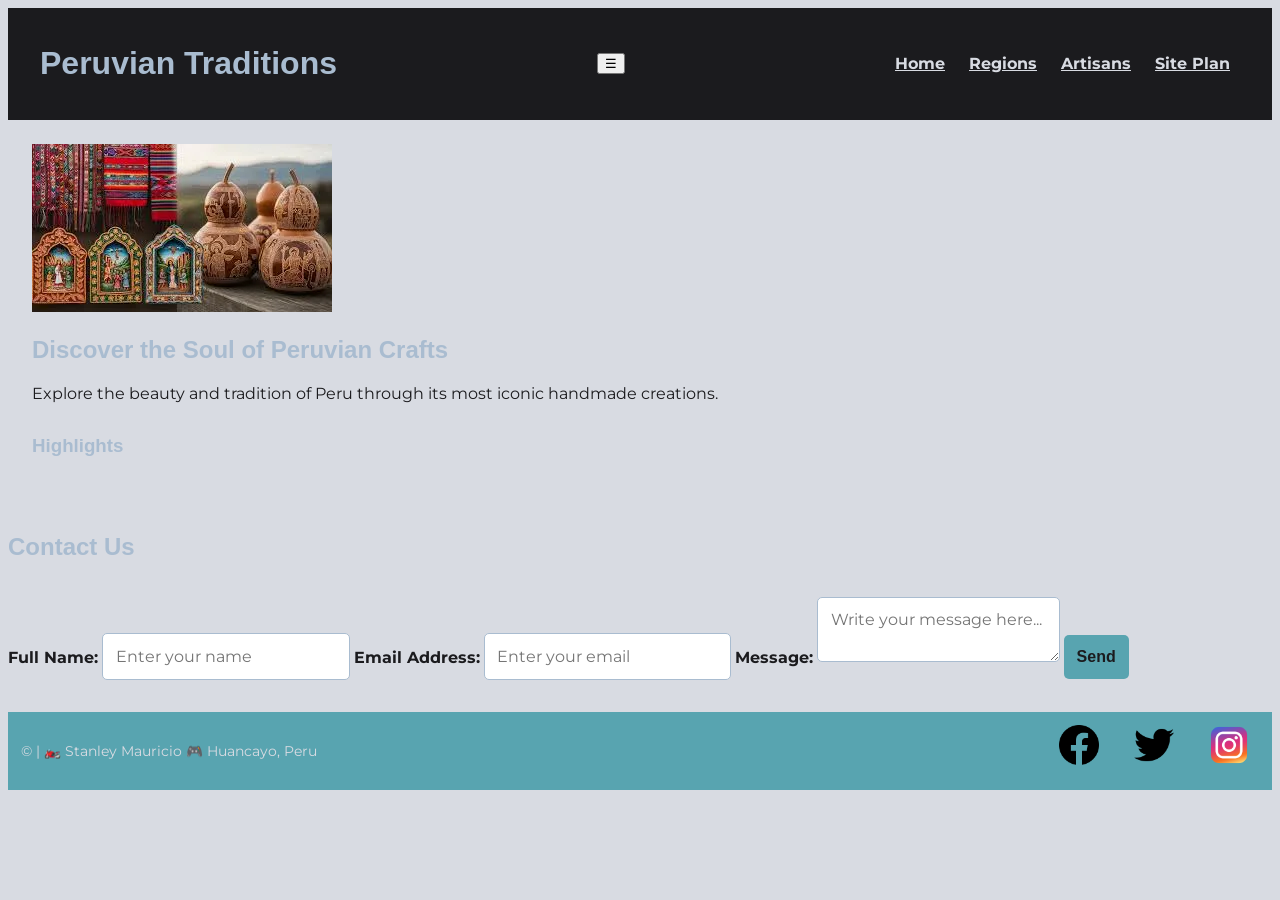
==== index.html @ e79a0b13 "Initial commit for my final project" ====
<!DOCTYPE html>
<html lang="en">
<head>
  <meta charset="UTF-8">
  <meta name="viewport" content="width=device-width, initial-scale=1.0">
  <title>Peruvian Treasures</title>
  <meta name="description" content="Showcasing the rich cultural heritage of Peru">
  <meta name="author" content="Stanley Mauricio">
  <meta property="og:title" content="Peruvian Traditions">
  <meta property="og:description" content="Showing the rich cultural heritage of Peru.">
  <meta property="og:image" content="images/textileriaw~ood.webp">
  <meta property="og:url" content="index.html">
  <meta property="og:type" content="website">
  <meta property="og:locale" content="en_US">

  <!-- Fonts -->
  <link rel="preconnect" href="https://fonts.googleapis.com">
  <link rel="preconnect" href="https://fonts.gstatic.com" crossorigin>
  <link href="https://fonts.googleapis.com/css2?family=Montserrat:ital,wght@0,100..900;1,100..900&family=Open+Sans:ital,wght@0,300..800;1,300..800&family=Playfair:ital,opsz,wght@0,5..1200,300..900;1,5..1200,300..900&family=Roboto:ital,wght@0,100..900;1,100..900&display=swap" rel="stylesheet">

  <link rel="stylesheet" href="css/style.css">
  <link rel="icon" href="images/favicon.ico">
</head>

<body>
  <header>
    <h1>Peruvian Traditions</h1>
    <button id="menuButton" aria-label="Menu">☰</button>
    <nav id="mainNav">
      <a href="index.html" class="active">Home</a>
      <a href="regions.html">Regions</a>
      <a href="artisans.html">Artisans</a>
      <a href="siteplan.html">Site Plan</a>
    </nav>
  </header>

  <main>
    <!-- HERO -->
    <section class="hero">
      <img src="images/textileriawood.webp" alt="Peruvian textiles">
      <h2>Discover the Soul of Peruvian Crafts</h2>
      <p>Explore the beauty and tradition of Peru through its most iconic handmade creations.</p>
    </section>

    <!-- HIGHLIGHTS -->
    <section>
      <h3>Highlights</h3>
      <div class="card-grid" id="dynamicGrid">
        <!-- El contenido dinámico se genera desde main.js -->
      </div>
    </section>
  </main>

  <!-- CONTACT FORM -->
  <section class="contact-form">
    <h2>Contact Us</h2>
    <form id="contactForm" action="thanks.html" method="get">
      <label for="name">Full Name:</label>
      <input type="text" id="name" name="name" placeholder="Enter your name" required>

      <label for="email">Email Address:</label>
      <input type="email" id="email" name="email" placeholder="Enter your email" required>

      <label for="message">Message:</label>
      <textarea id="message" name="message" placeholder="Write your message here..." required></textarea>

      <button type="submit">Send</button>
    </form>
  </section>

  <!-- FOOTER -->
  <footer>
    <p>©<span id="currentyear"></span> | 🏍️ Stanley Mauricio 🎮 Huancayo, Peru</p>
    <p id="lastModified"></p>

    <nav class="socialmedia">
      <a href="https://facebook.com">
        <img src="images/facebook.webp" alt="Facebook">
      </a>
      <a href="https://twitter.com">
        <img src="images/twitter.webp" alt="Twitter">
      </a>
      <a href="https://instagram.com">
        <img src="images/instagram.webp" alt="Instagram">
      </a>
    </nav>
  </footer>

  
  <script type="module" src="scripts/main.js"></script>
  <a href="https://www.loom.com/share/c1a5bcbed87d4b608f5273c71c7de6df"></a>
</body>
</html>
---- css/style.css ----
:root {

  --primary-color: #58A4B0; 
  --secondary-color: #A9BCD0; 
  --accent1-color: #1B1B1E; 
  --accent2-color: #D8DBE2; 
 
  --heading-font: "Dramaturgia Indian", sans-serif;
  --body-font: "Montserrat", sans-serif;


  --text-dark: #1B1B1E;
  --text-light: #D8DBE2;
  --text-secondary: #A9BCD0;

}

body {
  font-family: var(--body-font);
  background-color: var(--accent2-color);
  color: var(--text-dark);
  
 
}

header {
    background-color: var(--accent1-color);
    color: var(--text-light);
    display: flex;
    justify-content: space-between;
    align-items: center;
     padding: 1rem 2rem;
}

h1, h2, h3 {
  font-family: var(--heading-font);
  color: var(--secondary-color);
}

nav a {
    color: var(--text-light);
  margin: 0 10px;
  font-weight: bold;
}

main {
    padding: 1.5rem;
}




section {
    margin-bottom: 2rem;
}

.color-scheme {
    display: flex;
    gap: 1rem;
    flex-wrap: wrap;
}

.color-box {
    width: 100px;
    height: 100px;
    display: flex;
    align-items: center;
    justify-content: center;
    color: white;
    font-size: 0.8rem;
    border-radius: 8px;
}

.wireframes img {
    max-width: 100%;
    height: auto;
    margin: 0.5rem 0;
    border: 1px solid #ccc;
}
footer {
  background-color: var(--primary-color);
  color: var(--text-light);  
  padding: 0.8rem;
  font-size: 0.85rem;
display: flex; 
  justify-content: space-between; 
  align-items: center; 
  flex-wrap: wrap; 
}


footer p {
  margin: 0.2rem 0;
}
.socialmedia{
  display: flex;
  gap: 15px;
  margin-bottom: 10px;
  background-color: var(--primary-color); 
}

.socialmedia img {
  width: 40px;
  height: 40px;
  
}
.contact-section {
  background-color: var(--white);
  padding: 2rem;
  border-radius: 10px;
  max-width: 600px;
  margin: 2rem auto;
}

.contact-section h2 {
  text-align: center;
  color: var(--primary-color);
  margin-bottom: 1rem;
}

.contact-section p {
  text-align: center;
  color: var(--text-dark);
  margin-bottom: 1.5rem;
}

.contact-form {
  display: flex;
  flex-direction: column;
  gap: 1rem;
}

.contact-form label {
  font-weight: bold;
  color: var(--text-dark);
}

.contact-form input,
.contact-form textarea {
  padding: 0.8rem;
  border: 1px solid var(--secondary-color);
  border-radius: 5px;
  font-family: var(--body-font);
  font-size: 1rem;
}

.contact-form button {
  background-color: var(--primary-color);
  color: var(--white);
  padding: 0.8rem;
  border: none;
  border-radius: 5px;
  font-size: 1rem;
  font-weight: bold;
  cursor: pointer;
  transition: background-color 0.3s ease;
}

.contact-form button:hover {
  background-color: var(--accent1-color);
}
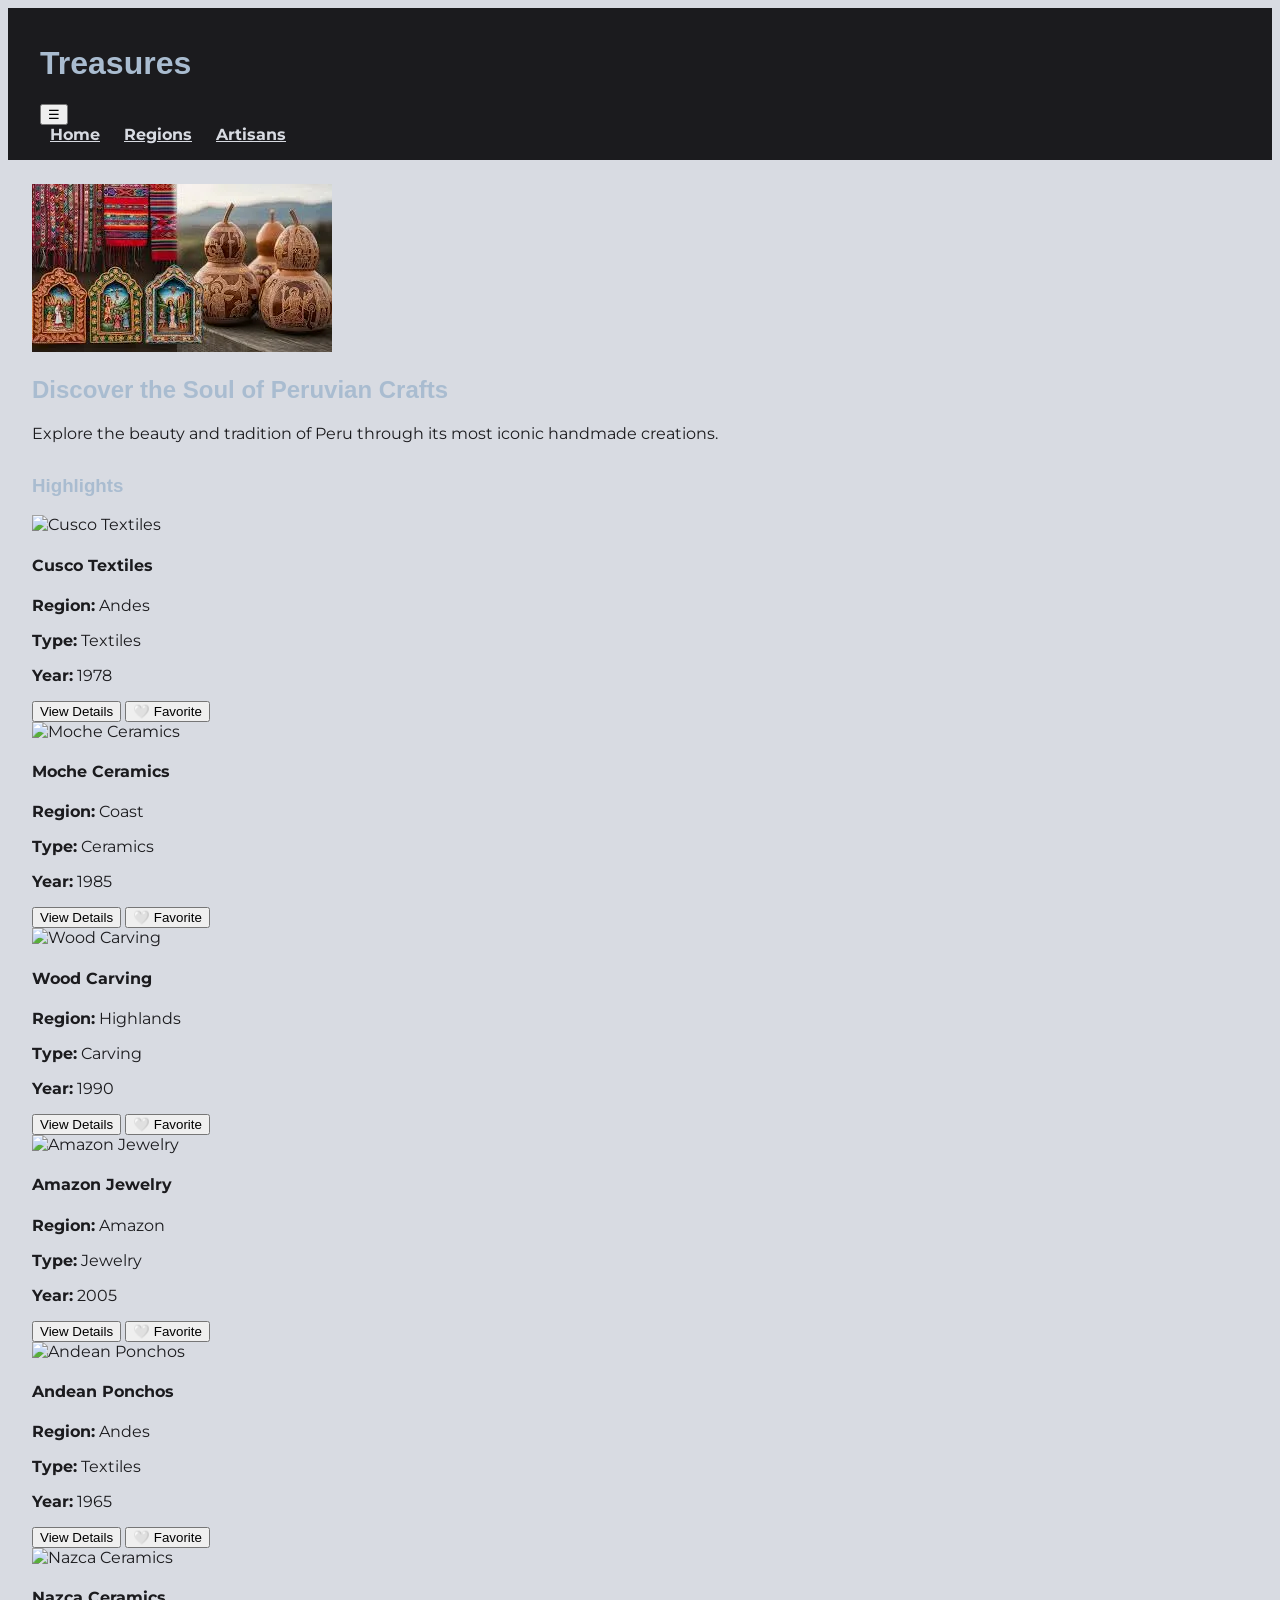
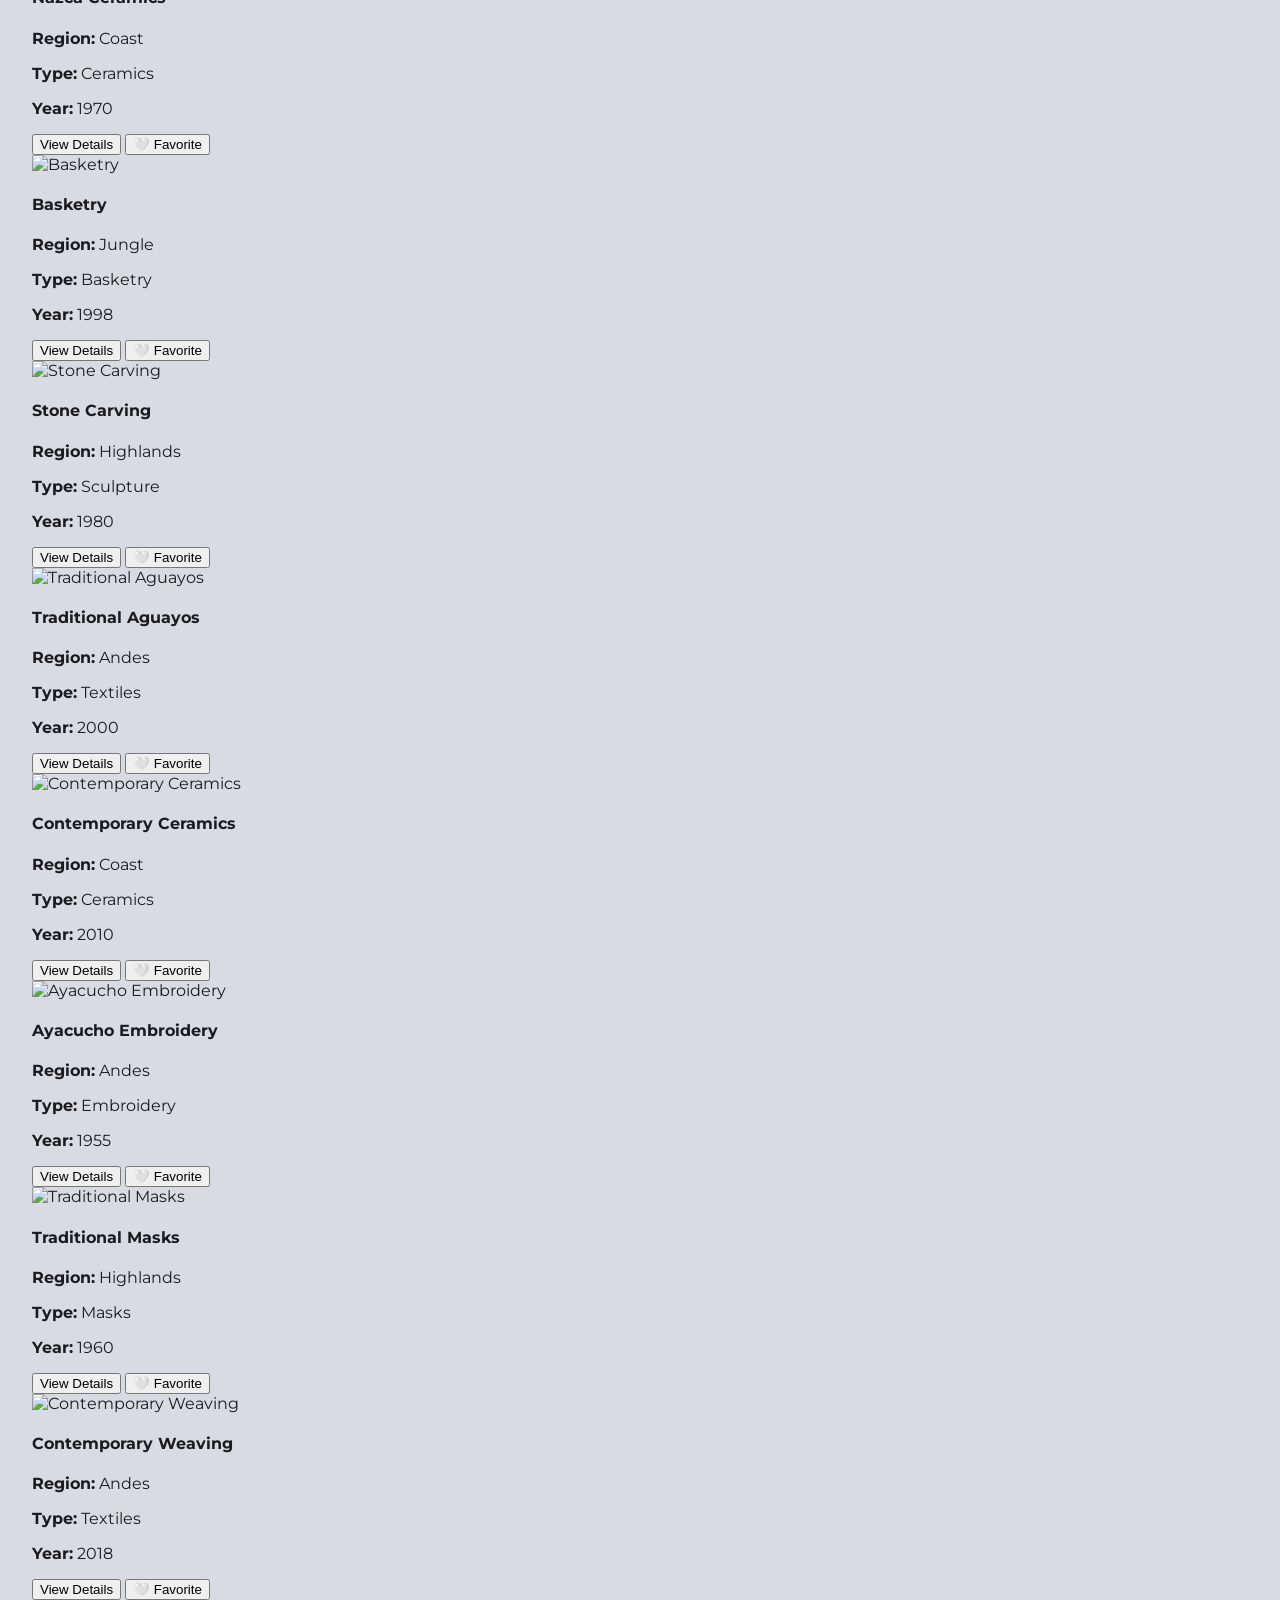
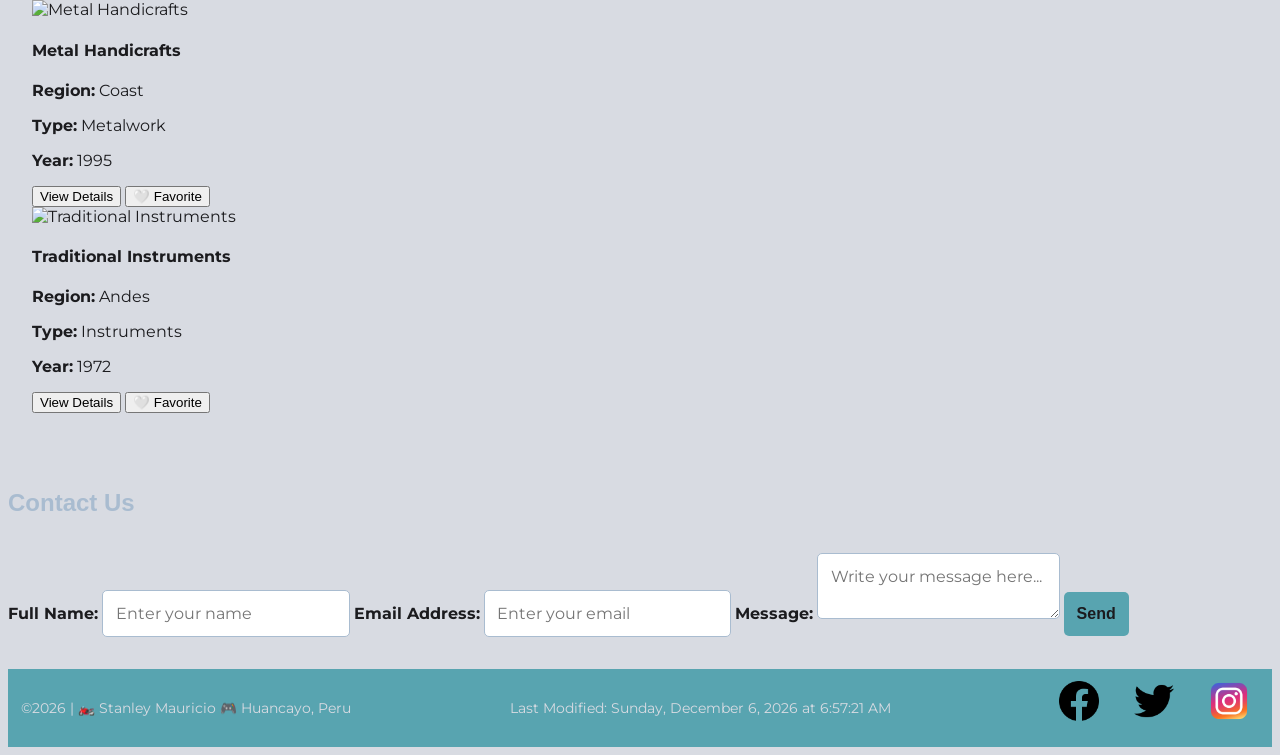
==== commit ce676bab: "changes" ====
--- a/index.html
+++ b/index.html
@@ -23,21 +23,11 @@
 </head>
 
 <body>
-  <header>
-    <h1>Peruvian Traditions</h1>
-    <button id="menuButton" aria-label="Menu">☰</button>
-    <nav id="mainNav">
-      <a href="index.html" class="active">Home</a>
-      <a href="regions.html">Regions</a>
-      <a href="artisans.html">Artisans</a>
-      <a href="siteplan.html">Site Plan</a>
-    </nav>
-  </header>
-
+  <header id="main-header"></header>
   <main>
     <!-- HERO -->
     <section class="hero">
-      <img src="images/textileriawood.webp" alt="Peruvian textiles">
+      <img src="/public/images/textileriawood.webp" alt="Peruvian textiles">
       <h2>Discover the Soul of Peruvian Crafts</h2>
       <p>Explore the beauty and tradition of Peru through its most iconic handmade creations.</p>
     </section>
@@ -69,25 +59,10 @@
   </section>
 
   <!-- FOOTER -->
-  <footer>
-    <p>©<span id="currentyear"></span> | 🏍️ Stanley Mauricio 🎮 Huancayo, Peru</p>
-    <p id="lastModified"></p>
-
-    <nav class="socialmedia">
-      <a href="https://facebook.com">
-        <img src="images/facebook.webp" alt="Facebook">
-      </a>
-      <a href="https://twitter.com">
-        <img src="images/twitter.webp" alt="Twitter">
-      </a>
-      <a href="https://instagram.com">
-        <img src="images/instagram.webp" alt="Instagram">
-      </a>
-    </nav>
-  </footer>
+  <footer id="main-footer"></footer>
 
   
-  <script type="module" src="scripts/main.js"></script>
-  <a href="https://www.loom.com/share/c1a5bcbed87d4b608f5273c71c7de6df"></a>
+  <script type="module" src="js/main.js"></script>
+  <a href=""></a>
 </body>
 </html>
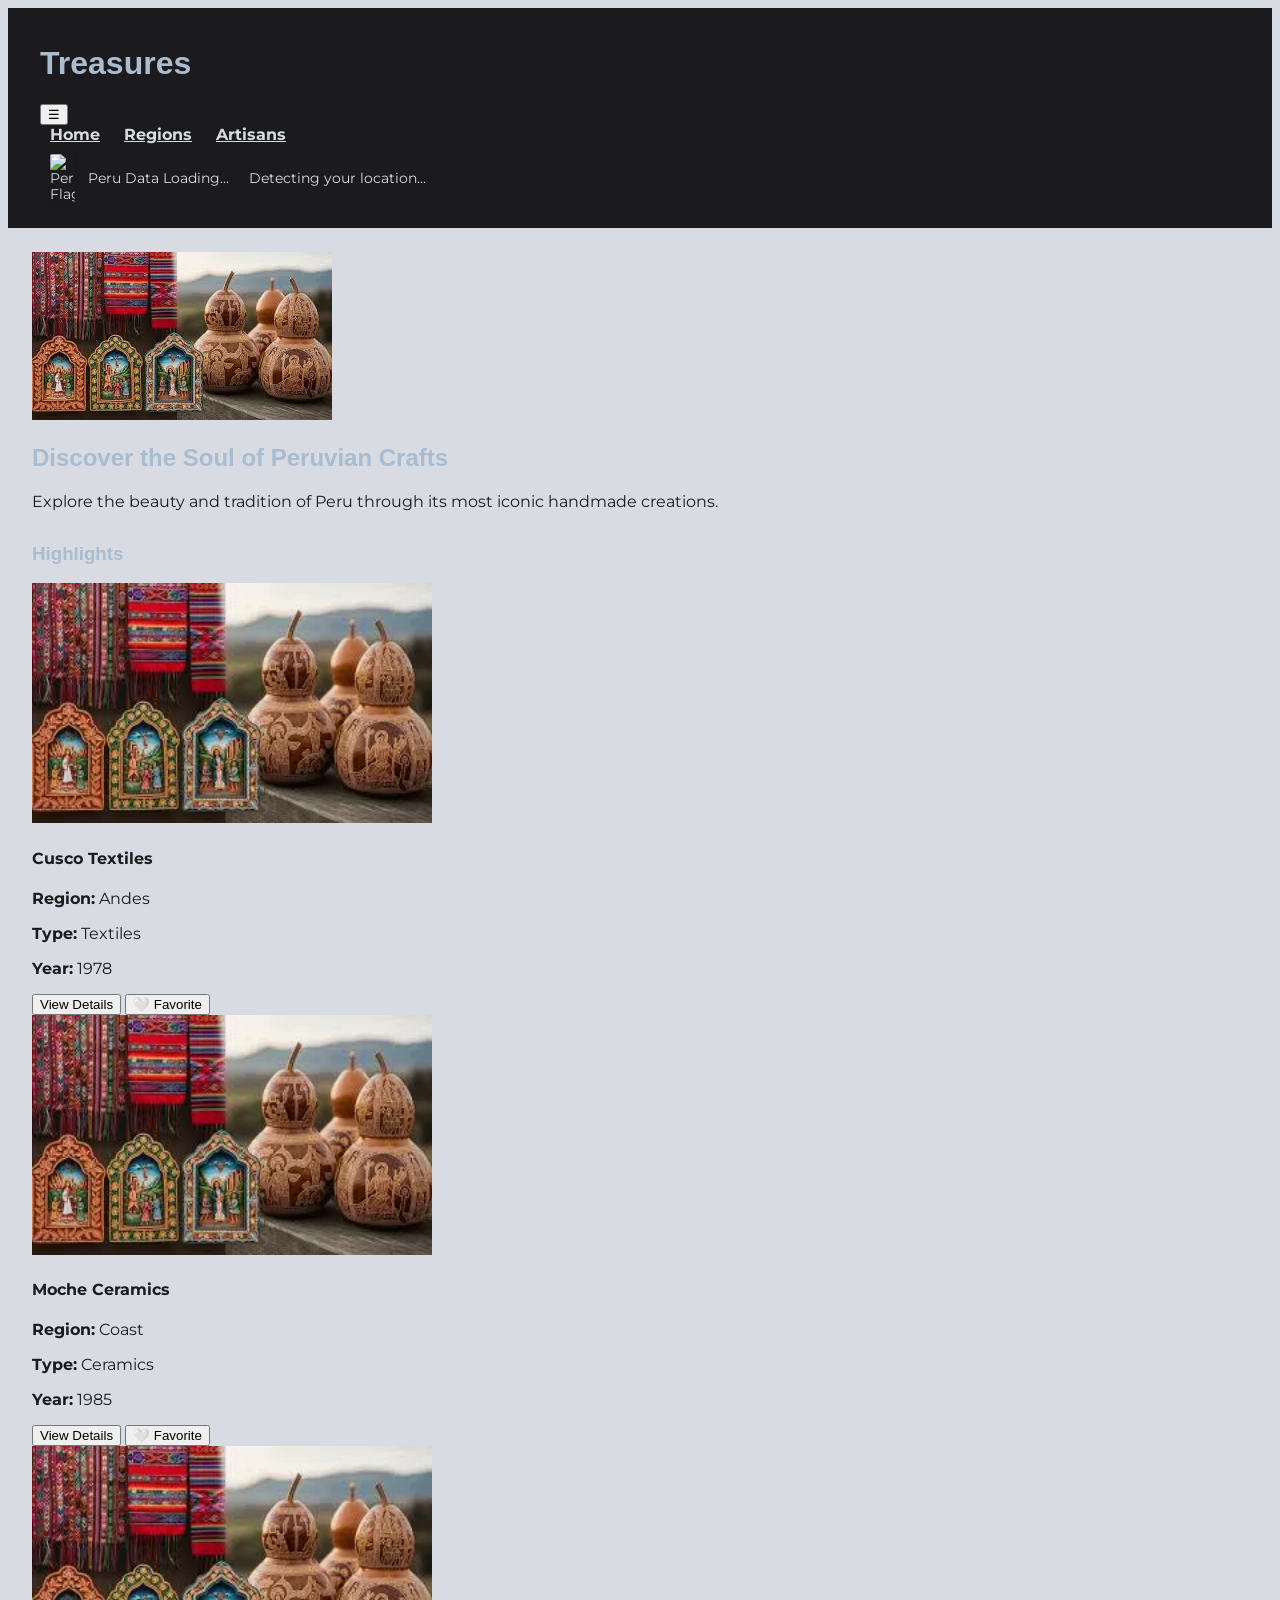
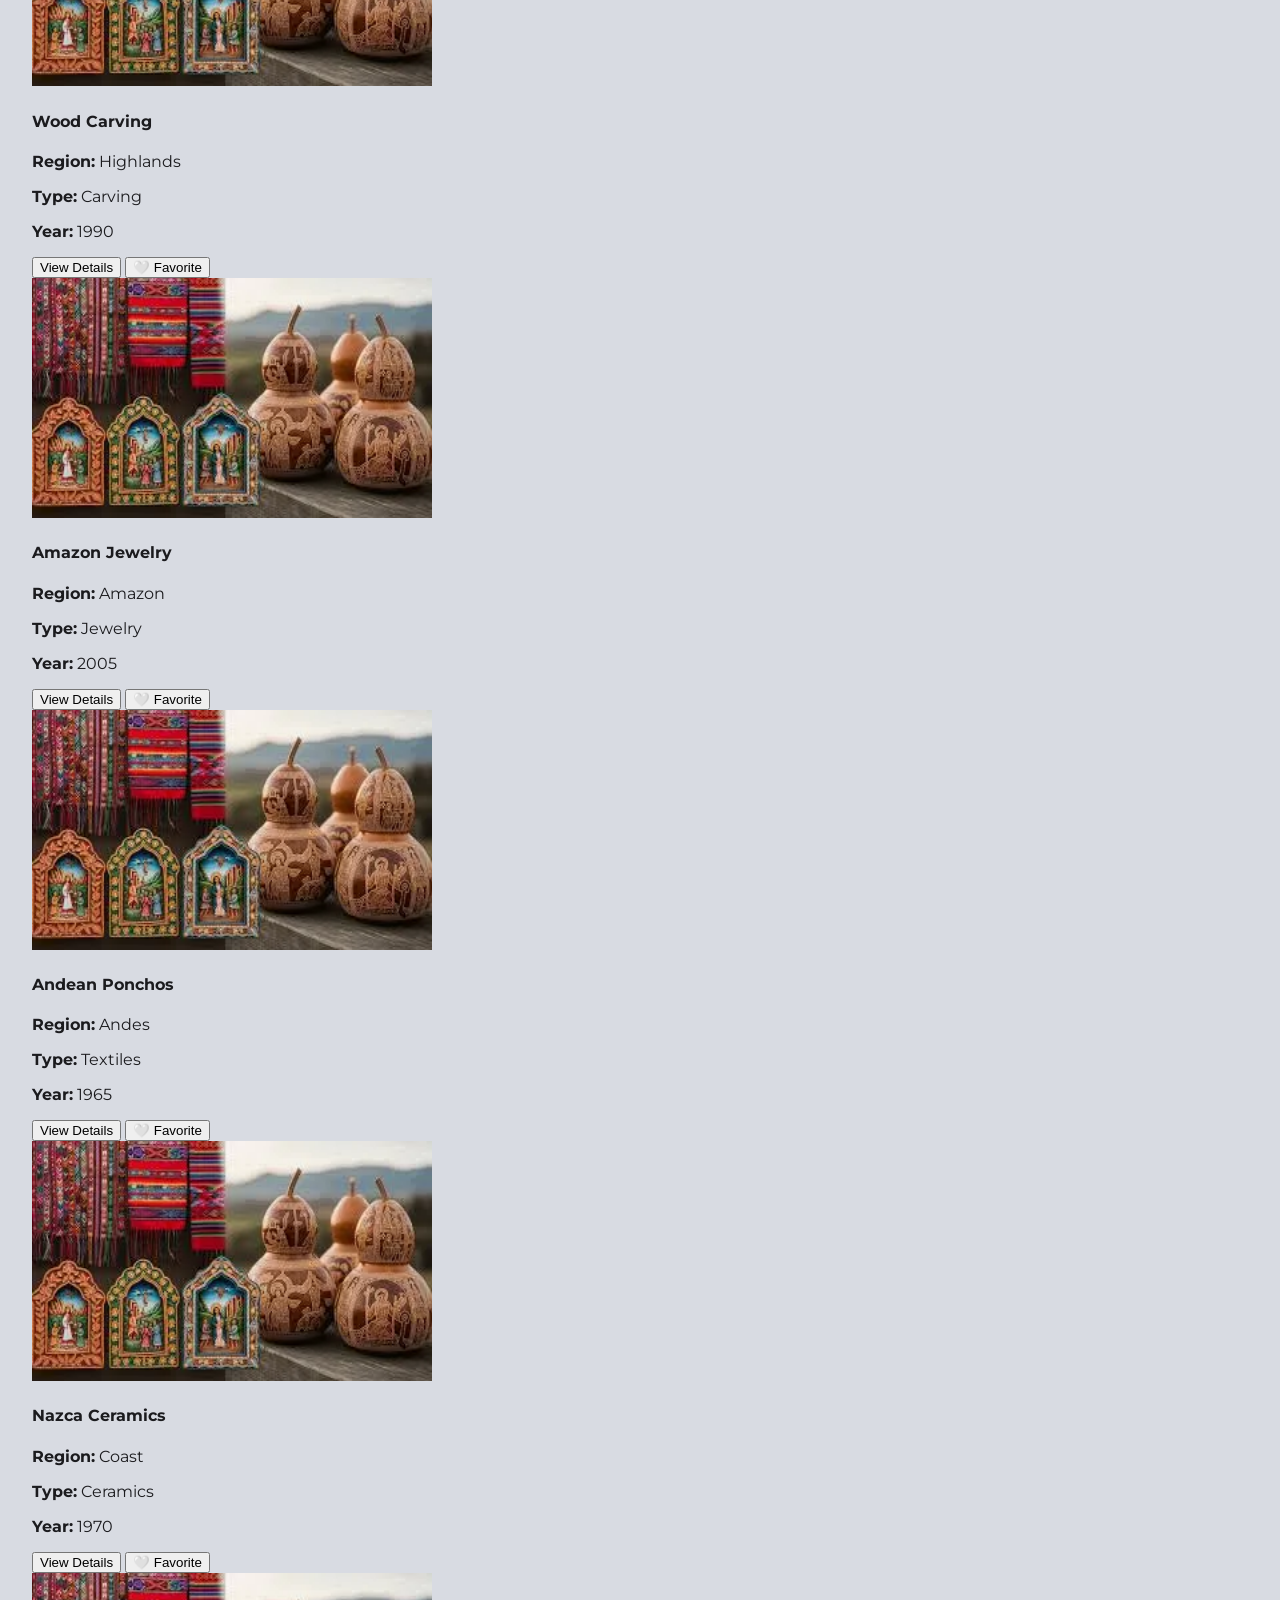
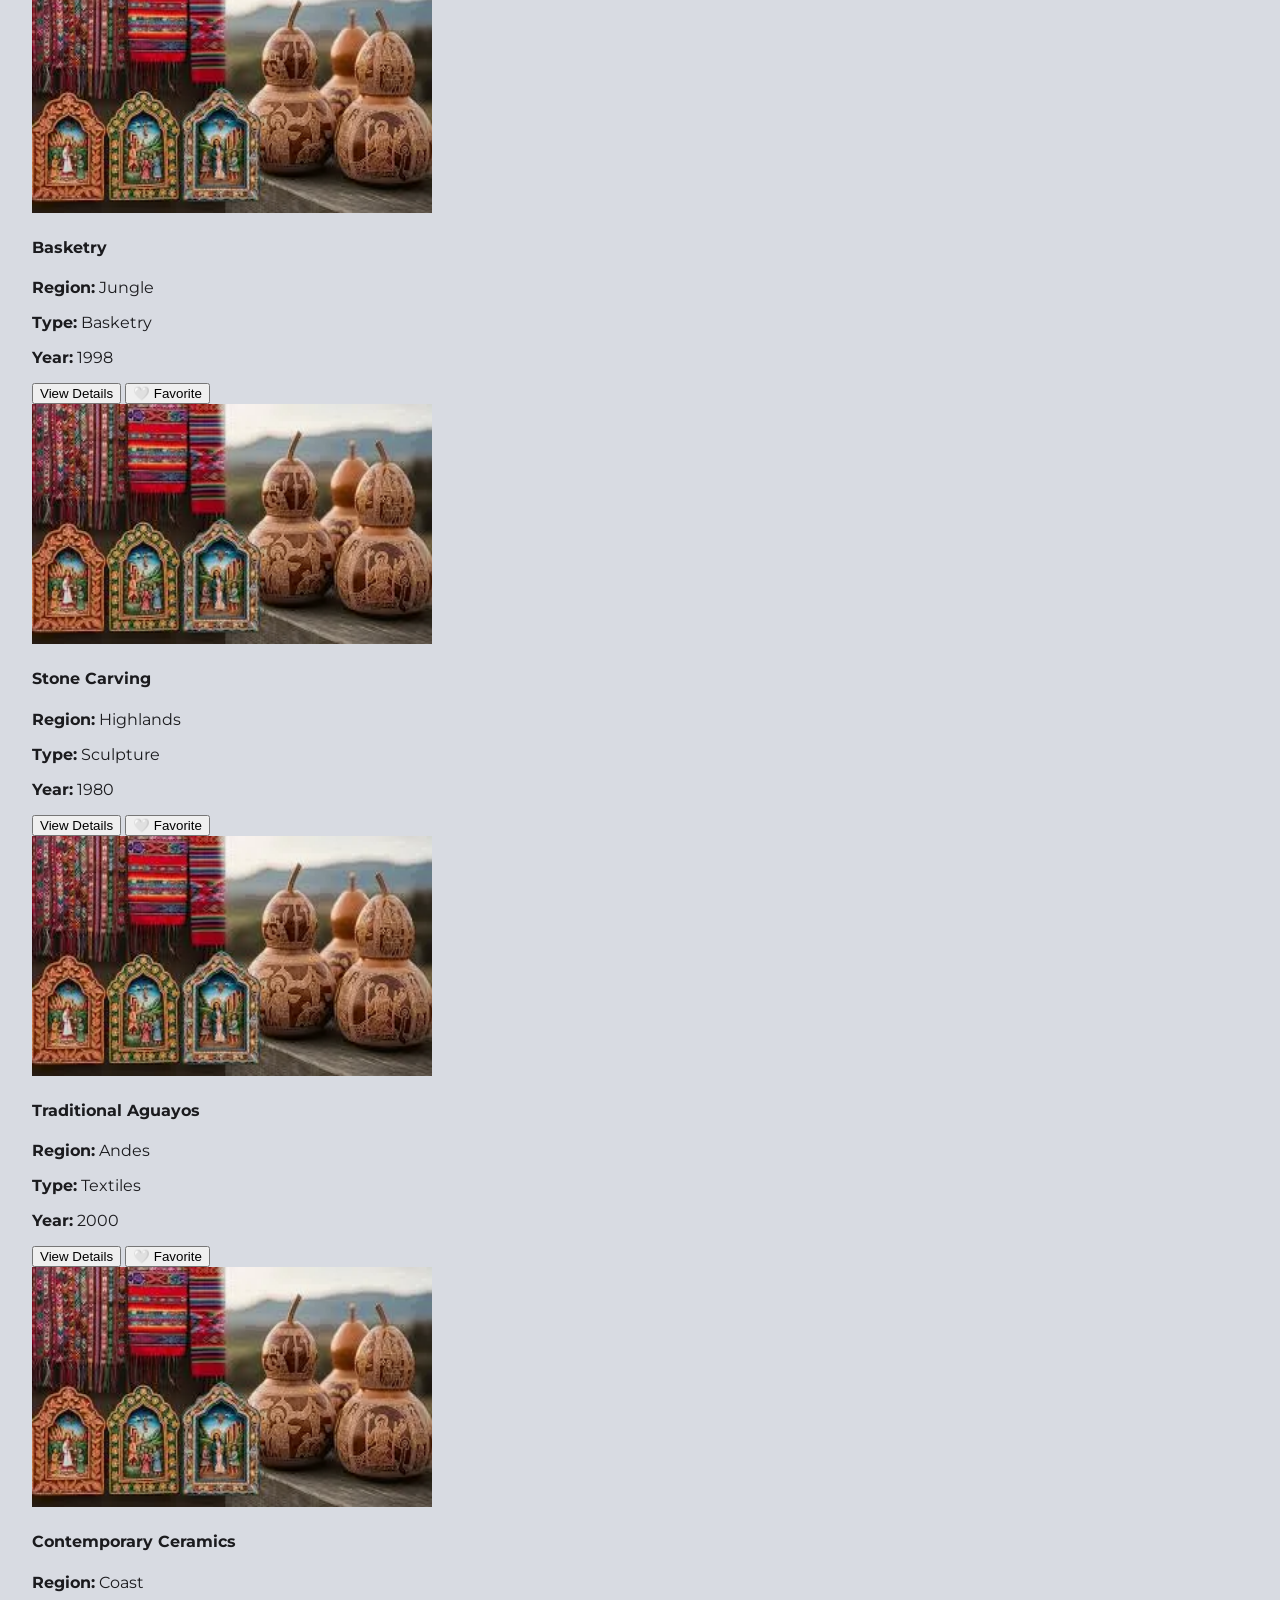
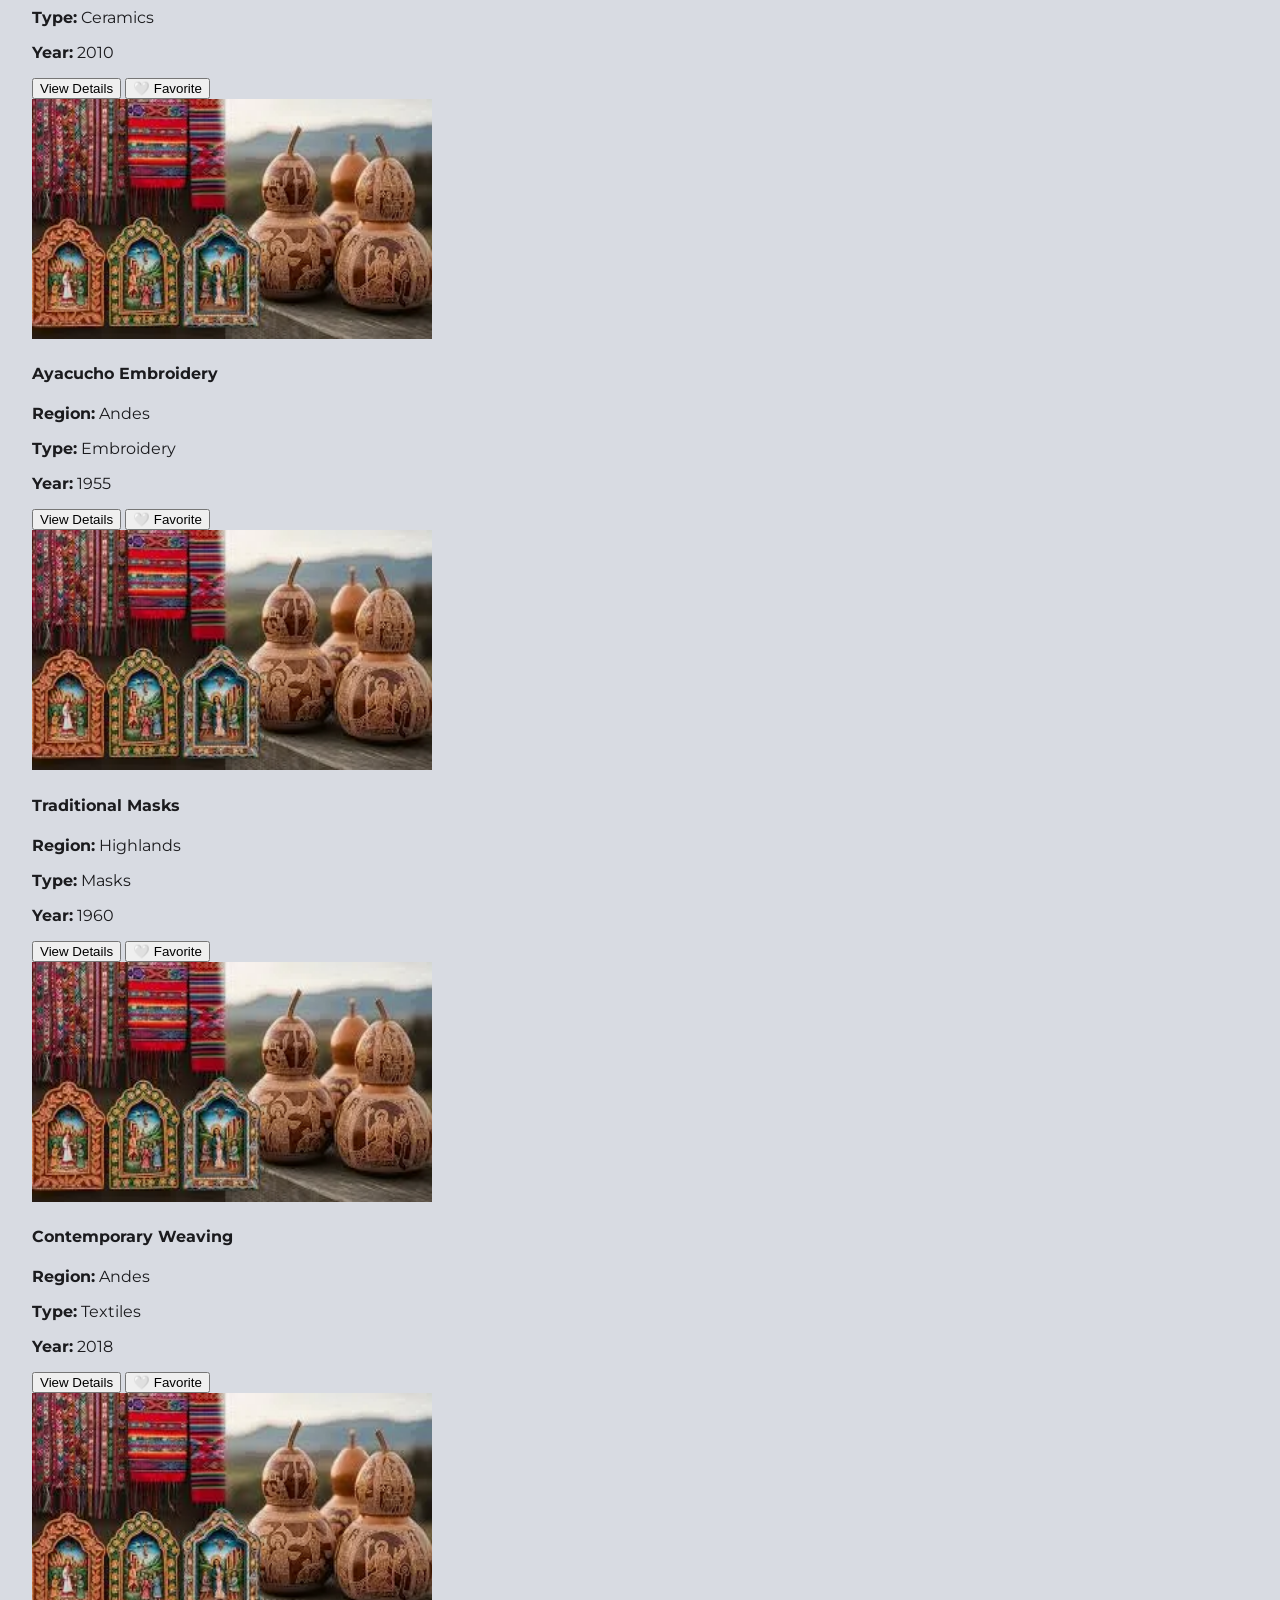
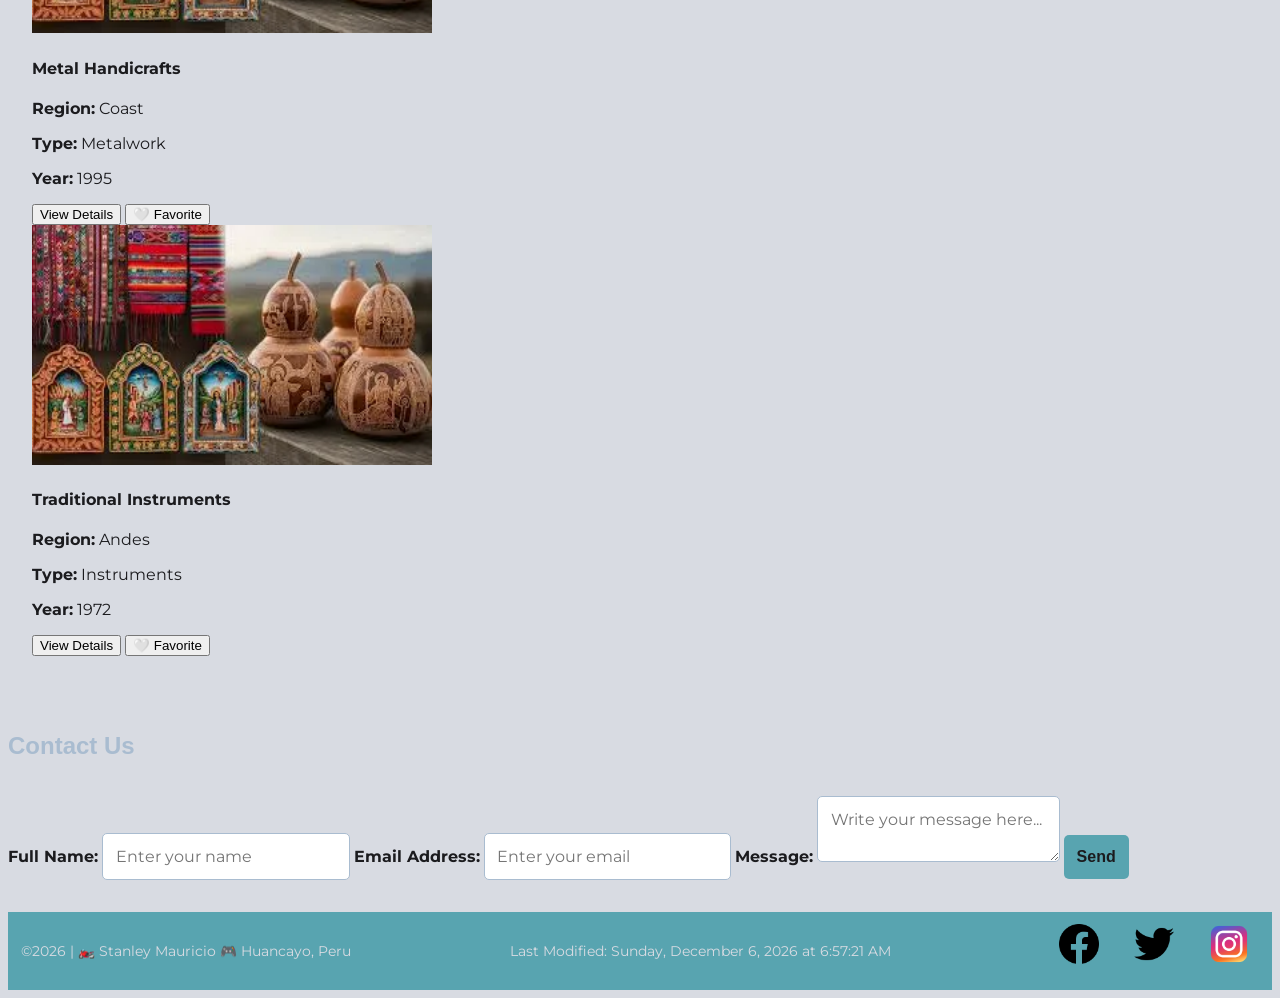
==== commit 2615f045: "final" ====
--- a/index.html
+++ b/index.html
@@ -19,7 +19,7 @@
   <link href="https://fonts.googleapis.com/css2?family=Montserrat:ital,wght@0,100..900;1,100..900&family=Open+Sans:ital,wght@0,300..800;1,300..800&family=Playfair:ital,opsz,wght@0,5..1200,300..900;1,5..1200,300..900&family=Roboto:ital,wght@0,100..900;1,100..900&display=swap" rel="stylesheet">
 
   <link rel="stylesheet" href="css/style.css">
-  <link rel="icon" href="images/favicon.ico">
+  <link rel="icon" href="/public/images/favicon.ico">
 </head>
 
 <body>
--- a/css/style.css
+++ b/css/style.css
@@ -12,6 +12,8 @@
   --text-dark: #1B1B1E;
   --text-light: #D8DBE2;
   --text-secondary: #A9BCD0;
+  --typeface: #333333; 
+    --background: #ffffff;
 
 }
 
@@ -159,3 +161,77 @@
 .contact-form button:hover {
   background-color: var(--accent1-color);
 }
+/* --- APIs --- */
+#api-data-bar {
+    background-color: var(--accent-1-color);
+    color: var(--text-light);          
+    padding: 10px;
+    text-align: center;
+    font-family: 'Montserrat', sans-serif; 
+    font-size: 0.85rem;
+    border-bottom: 2px solid var(--accent-2-color); 
+    display: flex;
+    justify-content: center;
+    align-items: center;
+    gap: 20px;
+    flex-wrap: wrap; /
+}
+#peru-info {
+    display: flex;
+    align-items: center;
+    gap: 8px;
+}
+
+#peru-info img {
+    width: 25px; 
+    height: auto;
+    border-radius: 2px;
+    box-shadow: 0 0 3px rgba(0,0,0,0.2);
+}
+
+#welcome-msg {
+    font-weight: bold;
+    color: var(--secondary-color); 
+}
+
+
+@media (max-width: 600px) {
+    #api-data-bar {
+        flex-direction: column;
+        gap: 5px;
+        padding: 8px;
+    }
+     #mainNav {
+        display: none; 
+        flex-direction: column;
+        width: 100%;
+        background-color: var(--accent1-color);
+        position: absolute;
+        top: 60px;
+        left: 0;
+        z-index: 1000;
+        
+    }
+    #mainNav.show {
+        display: flex;
+        animation: slideDown 0.3s ease-out;
+    }
+  }
+ 
+   @keyframes slideDown {
+    from { opacity: 0; transform: translateY(-10px); }
+    to { opacity: 1; transform: translateY(0); }
+} 
+  .item-card {
+    background-color: white;
+    border-radius: 10px;
+    padding: 1rem;
+    box-shadow: 0 4px 6px rgba(0,0,0,0.1);
+    transition: transform 0.3s ease, box-shadow 0.3s ease; 
+    
+}
+
+.item-card:hover {
+    transform: translateY(-10px); 
+    box-shadow: 0 10px 20px rgba(0,0,0,0.2); 
+}
